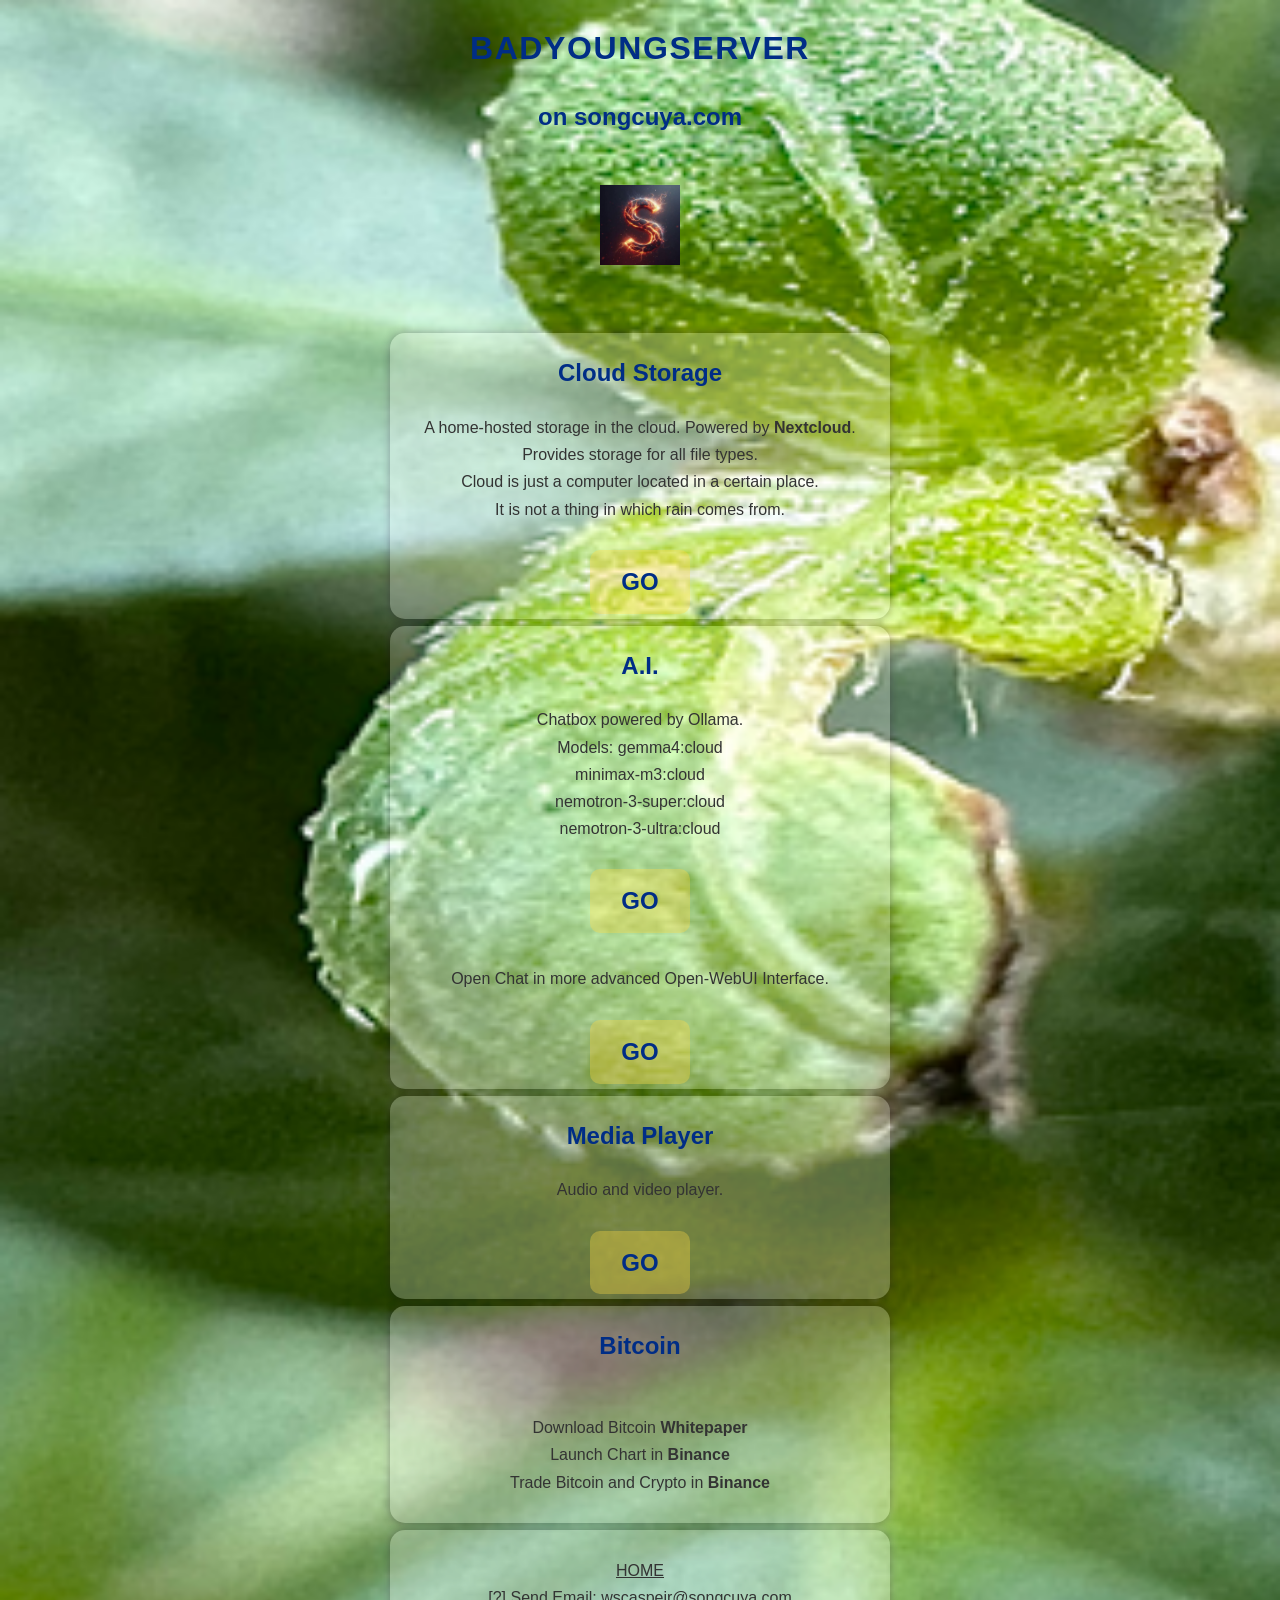
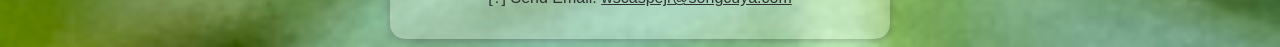
==== index.html @ 361ee6a1 "Initial commit" ====
<!DOCTYPE html>
<html>
	<head>
		<meta charset="UTF-8">
		<meta name="viewport" content="width=device-width, initial-scale=1.0">
		<meta name="description" content="Songcuya online. " >
		<meta name="keywords" content="songcuya, online, nextcloud, cloud drive, audio video player, artificial intelligence, AI, bitcoin, Currency Converter">
		<meta name="robots" content="index, follow, reverse-follow-links">
		<link rel="stylesheet" type="text/css" href="./styles.css">
		<link rel="apple-touch-icon" sizes="180x180" href="./favicon/apple-touch-icon.png">
		<link rel="icon" type="image/png" sizes="32x32" href="./favicon/favicon-32x32.png">
		<link rel="icon" type="image/png" sizes="16x16" href="./favicon/favicon-16x16.png">
		<link rel="manifest" href="./favicon/site.webmanifest">
		<title>Songcuya Online</title>
    <meta property="og:title" content="Songcuya Online">
    <meta property="og:description" content="Discover what's inside. Nextcloud, AI chat links. Bitcoin. Currency Converter.">
    <meta property="og:image" content="https://songcuya.com/favicon/android-chrome-192x192.png">
    <meta property="og:url" content="https://songcuya.com">
    <meta property="og:type" content="website">
    <meta name="twitter:card" content="summary_large_image">
    <meta name="twitter:title" content="Songcuya Online">
    <meta name="twitter:description" content="Discover what's inside. Nextcloud, AI chat links. Bitcoin. Currency Converter.">
    <meta name="twitter:image" content="https://songcuya.online/favicon/android-chrome-192x192.png">
	</head>
	<body>
		<h1>BADYOUNGSERVER</h1>
		<h2>on songcuya.com</h2>
		<br>
		<div class="no-bgnd">
			<a href="https://songcuya.com"><img src="./favicon/android-chrome-192x192.png" alt="Favicon Icon" width="80" height="80"></img></a>
			<iframe src="https://free.timeanddate.com/clock/ia1pmn0o/n145/fn13/fs20/fc002d86/tct/pct/pd2/tt1/tw1/tm1" frameborder="0" width="230" height="60" allowtransparency="false"></iframe>
		</div>
		<div class = "box">
			<h2>Cloud Storage</h2>
			<p>A home-hosted storage in the cloud. Powered by <a href="https://nextcloud.com" target="_blank"><b>Nextcloud</b>.</a></p>
			<p>Provides storage for all file types.</p>
			<p>Cloud is just a computer located in a certain place.</p>
			<p>It is not a thing in which rain comes from.</p>
			<br>
			<div class = "box-go">
				<a href="./nextcloud/index.php">
					<h2>GO</h2>
				</a>
			</div>
		</div>
		<div class="box">
			<h2>A.I.</h2>
			<p>Chatbox powered by Ollama. 
			<p>Models: 	gemma4:cloud<br>
						minimax-m3:cloud<br>
				       	nemotron-3-super:cloud<br>
					    nemotron-3-ultra:cloud</p>
			<br>
			<div class = "box-go">
				<a href="./askbadai.html">
					<h2>GO</h2>
				</a>
			</div>
			<br>
			<p>Open Chat in more advanced Open-WebUI Interface.</p>
			<br>
			<div class = "box-go">
				<a href="https://chat.songcuya.com" target="_blank">
					<h2>GO</h2>
				</a>
			</div>
		</div>
		<div class = "box">
			<h2>Media Player</h2>
			<p>Audio and video player.</p>
			<br>
			<div class = "box-go">
				<a href="./fxdplayer.html">
					<h2>GO</h2>
				</a>
			</div>
		</div>
		<div class = "box">
			<h2>Bitcoin</h2>
			<script src="https://widgets.coingecko.com/gecko-coin-ticker-widget.js"></script>
			<gecko-coin-ticker-widget locale="en" transparent-background="true" initial-currency="usd" outlined="false"></gecko-coin-ticker-widget>
			<br>
			<p><a href="./bitcoin.pdf" target="_blank">Download Bitcoin <b>Whitepaper</b></a></p>
			<p><a href="https://www.binance.com/en-PH/trade/BTC_USDT?type=spot" target="_blank" >Launch Chart in <b>Binance</b></a></p>
			<p><a href="https://www.binance.com/register?ref=11278370" target="_blank">Trade Bitcoin and Crypto in <b>Binance</b></a></p>
			<br>
		</div>		
		<div class="box">
			<br>
			<a href="https://songcuya.com" style="text-decoration: underline;"><p>HOME</p></a>
			<p>[?] Send Email: <a href="mailto:wscaspejr@songcuya.com" style="text-decoration: underline;">wscaspejr@songcuya.com</a></p>
			<br>
		</div>

	</body>
</html>
---- styles.css ----
body{
	/*height: 100vh;*/
	font-family: 'Inter', sans-serif;
	line-height: 1.7;
    color: #333333;
	background-color: rgba(230, 220, 240, 0.4);
	background-image: url('./backgroundImage.png');
	background-size: cover;
	background-position: center;
	}
h1	{
	text-transform: uppercase;
    letter-spacing: 0.05em;
	text-align: center;
	color: #002D86;
	}
h2	{
	text-align: center;
	color: #002D86;
	}
a	{
	text-decoration: none;
	color: #333333;
	}
	a:hover {
		color: #ff0000;
		text-decoration: underline;
	}
p	{
	text-align: center;
	margin-top: 0px;
	margin-bottom: 0px;
}
div {
	margin-left:auto;
	margin-right:auto;
	display: flex;
	flex-direction: column;
	align-items: center;
	}
	.no-bgnd {
		width: 100%;
		max-width: 500px;
		min-width: 305px;

	}
	.box {
		width: 100%;
		max-width: 500px;
		min-width: 305px;
		background-color: rgba(255, 255, 255, 0.25);
		border: none;
		box-shadow: 0px 0px 10px rgba(30, 0, 50, 0.3);
		box-sizing: border-box;
		border-radius: 15px;
		margin-bottom: 7px;
	}
	.box-go	{
		width: 100%;
		max-width: 100px;
		min-width: 75px;
		background-color: rgba(255, 217, 66, 0.35);
		border: none;
		border-radius: 10px;
		margin-bottom: 5px;
		line-height: 1.0;
	}
	.box-button	{
		width: 100%;
		max-width: fit-content;
		background-color: rgba(255, 217, 66, 0.5);
		border: none;
		border-radius: 10px;
		margin-bottom: 5px;
	}
	.box-button:hover{
		text-decoration-color: rgb(150, 150, 150);
		background-color: #ff0000;
	}
	.box-list {
		width: 98%;
		max-width: 500px;
		min-width: 305px;
		border: none;
		border-radius: 10px;
		margin-bottom: 5px;
	}

#playlist {
list-style-type: decimal-leading-zero;  
}
#playlist li {
	text-align: left;
	padding-bottom: 5px;
}
#playlist li:hover{
	text-decoration: underline;
	text-decoration-color: rgb(150, 150, 150);
	color: #ff0000;
} 
#playlist li.highlight {
	font-weight: bold;
} 

#chat-container {
    width: 100%;
    max-width: 600px;
    background: white;
    border-radius: 12px;
    box-shadow: 0 10px 25px rgba(0, 0, 0, 0.1);
    display: flex;
    flex-direction: column;
    height: 80vh;
    overflow: hidden;
    transition: max-width 0.3s ease, height 0.3s ease;
}

/* Image mode: wider and taller container */
#chat-container.image-mode {
    max-width: 900px;
    height: 180vh;
}

#messages {
    flex: 1;
    overflow-y: auto;
    padding: 20px;
    display: flex;
    flex-direction: column;
    gap: 10px;
	scroll-behavior: smooth;
}

.message {
    padding: 10px 15px;
    border-radius: 15px;
    max-width: 80%;
    line-height: 1.5;
}

.user {
    align-self: flex-end;
    background: #007bff;
    color: white;
    border-bottom-right-radius: 2px;
}

.bot {
    align-self: flex-start;
    background: #e9e9eb;
    color: #333;
    border-bottom-left-radius: 2px;
    white-space: pre-wrap;
}

#input-area {
    display: flex;
    flex-direction: column;
    padding: 20px;
    border-top: 1px solid #ddd;
    gap: 10px;
}

#mode-selector {
    display: flex;
    flex-direction: row;
    gap: 16px;
    margin-bottom: 8px;
    padding: 6px 10px;
    background: #f0f0f0;
    border-radius: 6px;
    justify-content: center;
    flex-wrap: wrap;
}

#mode-selector label {
    display: inline-flex;
    align-items: center;
    gap: 5px;
    cursor: pointer;
    font-weight: 500;
    color: #333;
    font-size: 0.9em;
    padding: 2px 4px;
    border-radius: 4px;
    transition: background 0.2s;
}

#mode-selector label:hover {
    background: #e0e0e0;
}

#mode-selector input[type="radio"] {
    accent-color: #007bff;
    width: 14px;
    height: 14px;
}

input {
    flex: 1;
    padding: 12px;
    border: 1px solid #ddd;
    border-radius: 8px;
    outline: none;
}

button {
    padding: 10px 20px;
    background: #007bff;
    color: white;
    border: none;
    border-radius: 8px;
    cursor: pointer;
    font-weight: bold;
}

button:disabled {
    background: #ccc;
}

/* Model select */
#model-select {
    padding: 10px 12px;
    border: 1px solid #ddd;
    border-radius: 8px;
    background: white;
    font-size: 14px;
    min-width: 200px;
    margin-bottom: 10px;
}

/* Image result area */
#image-result {
    padding: 20px;
    background: #fafafa;
    border-radius: 8px;
    border: 1px solid #eee;
    flex: 1;
    display: flex;
    flex-direction: column;
    align-items: center;
    justify-content: center;
    min-height: 400px;
    overflow: auto;
}

#image-result img {
    max-width: 100%;
    max-height: 70vh;
    width: auto;
    height: auto;
    border-radius: 12px;
    box-shadow: 0 8px 30px rgba(0, 0, 0, 0.2);
    transition: transform 0.2s ease;
}

#image-result img:hover {
    transform: scale(1.02);
}

#image-result .image-actions {
    display: flex;
    gap: 12px;
    justify-content: center;
    flex-wrap: wrap;
    margin-top: 16px;
    padding-top: 16px;
    border-top: 1px solid #eee;
    width: 100%;
}

#image-result .image-actions a,
#image-result .image-actions button {
    padding: 12px 24px;
    border-radius: 8px;
    font-weight: 600;
    font-size: 14px;
    cursor: pointer;
    transition: all 0.2s ease;
    text-decoration: none;
}

#image-result .image-actions a {
    background: #4CAF50;
    color: white;
}

#image-result .image-actions a:hover {
    background: #43A047;
    transform: translateY(-2px);
}

#image-result .image-actions button {
    background: #2196F3;
    color: white;
    border: none;
}

#image-result .image-actions button:hover {
    background: #1976D2;
    transform: translateY(-2px);
}

#image-result .image-prompt {
    margin-top: 12px;
    color: #666;
    font-size: 0.9em;
    text-align: center;
    max-width: 600px;
    word-break: break-word;
}

#image-result .image-error {
    color: #f44336;
    text-align: center;
    padding: 20px;
}

/* In image mode, reduce messages area */
#chat-container.image-mode #messages {
    max-height: 200px;
}
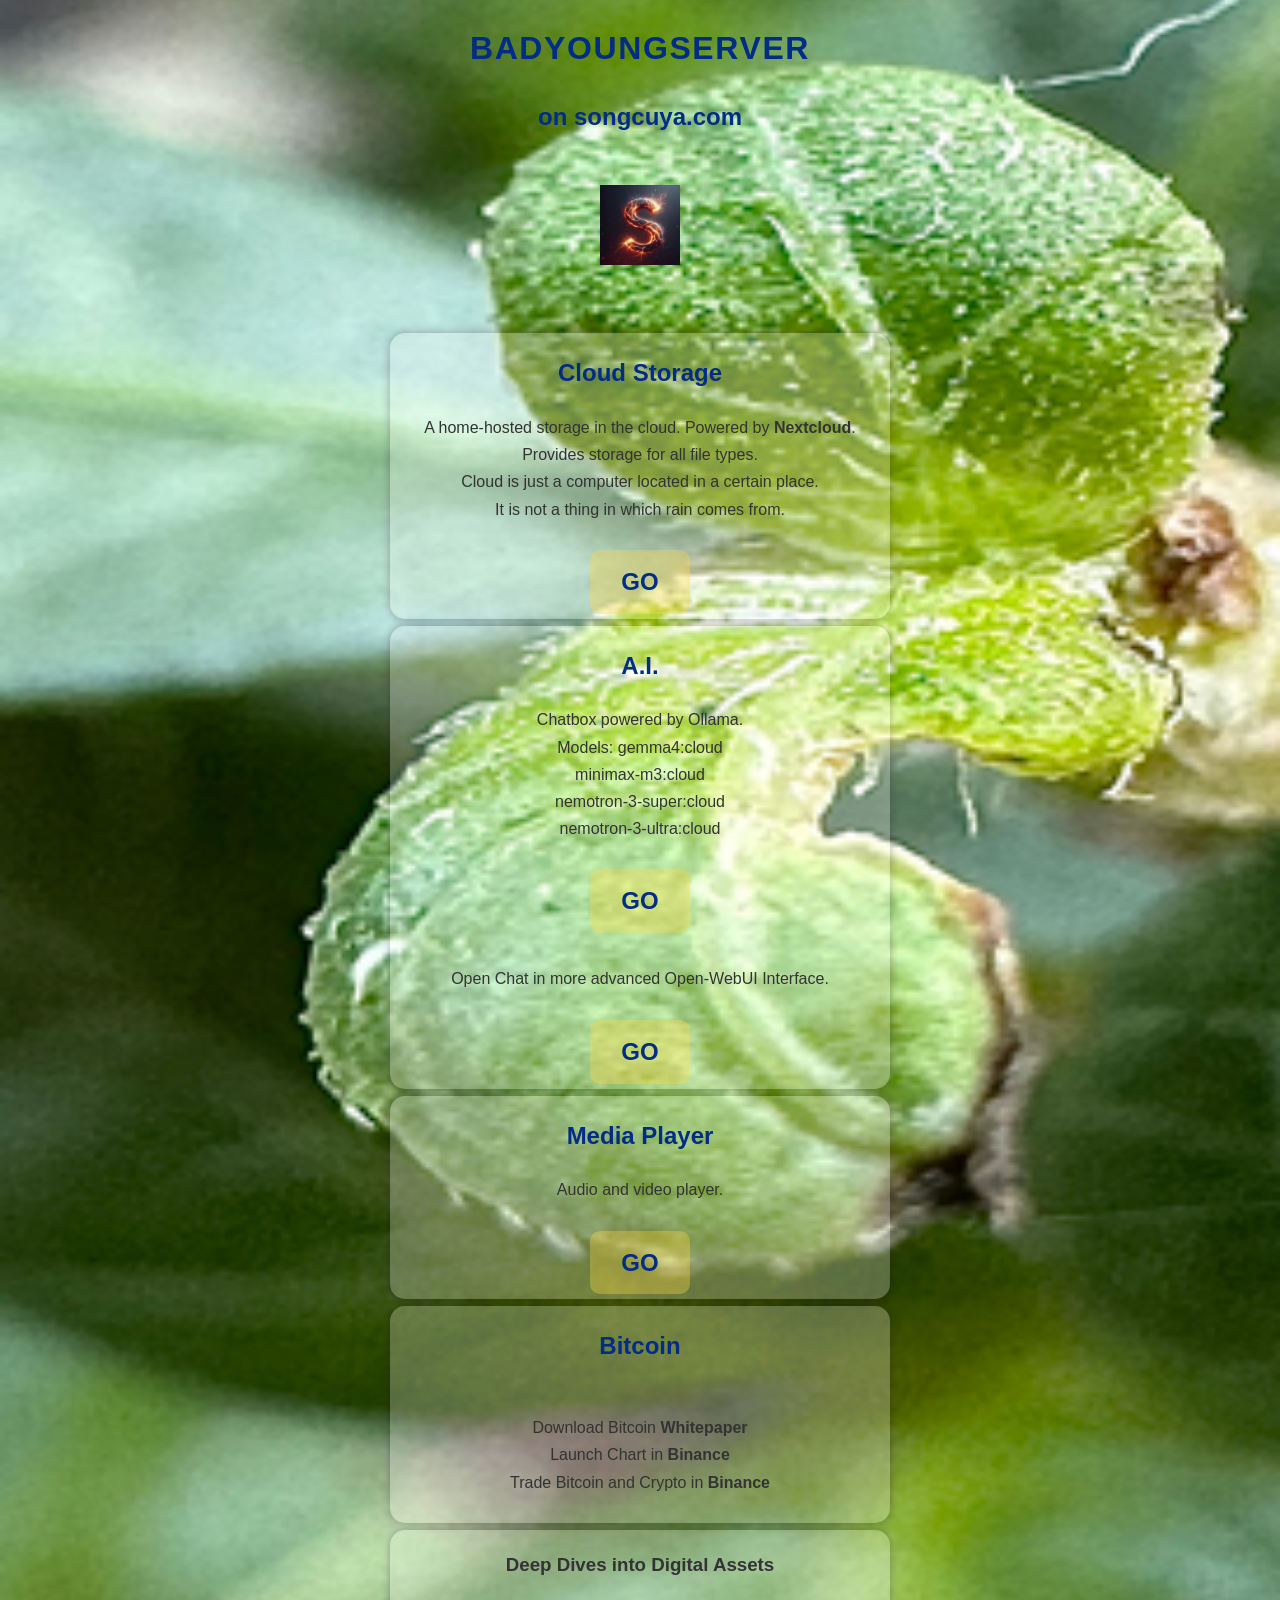
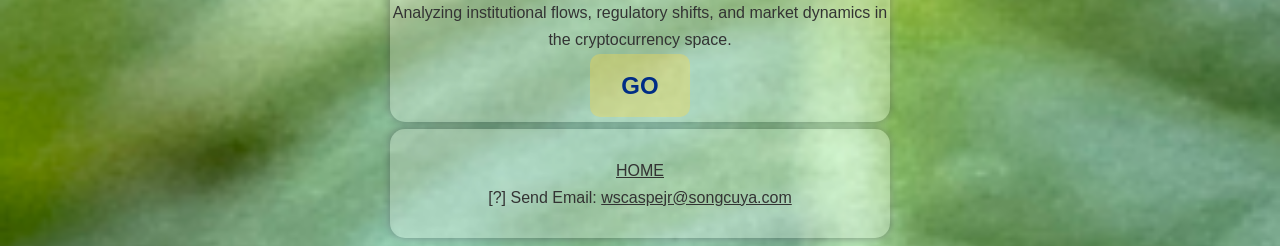
==== commit 4d014b20: "Add Bitcoin and Crypto Insights section and update gitignore to exclude fitech folder" ====
--- a/index.html
+++ b/index.html
@@ -85,6 +85,15 @@
 			<p><a href="https://www.binance.com/register?ref=11278370" target="_blank">Trade Bitcoin and Crypto in <b>Binance</b></a></p>
 			<br>
 		</div>		
+		<div class = "box">
+			<h3>Deep Dives into Digital Assets</h3>
+			<p>Analyzing institutional flows, regulatory shifts, and market dynamics in the cryptocurrency space.</p>
+			<div class = "box-go">
+				<a href="https://fitech.songcuya.com" target="blank">
+					<h2>GO</h2>
+				</a>
+			</div>
+		</div>	
 		<div class="box">
 			<br>
 			<a href="https://songcuya.com" style="text-decoration: underline;"><p>HOME</p></a>
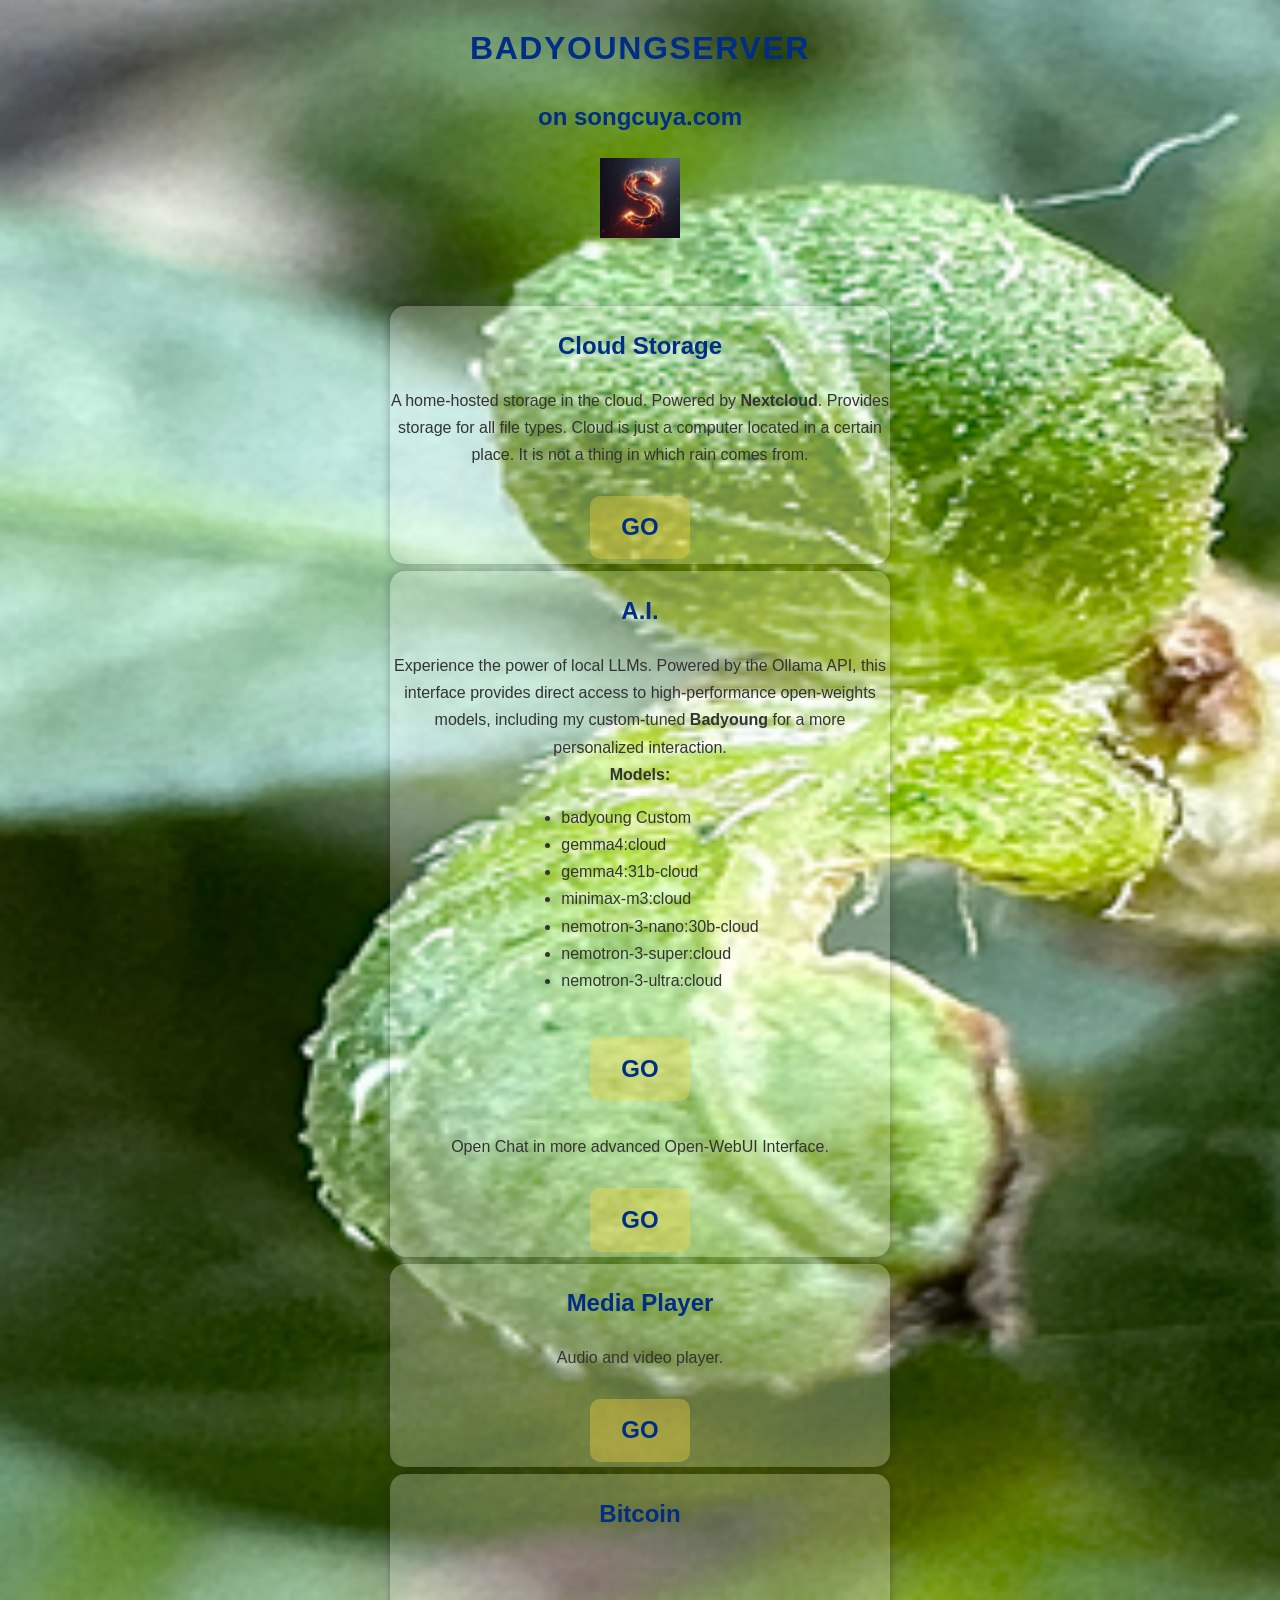
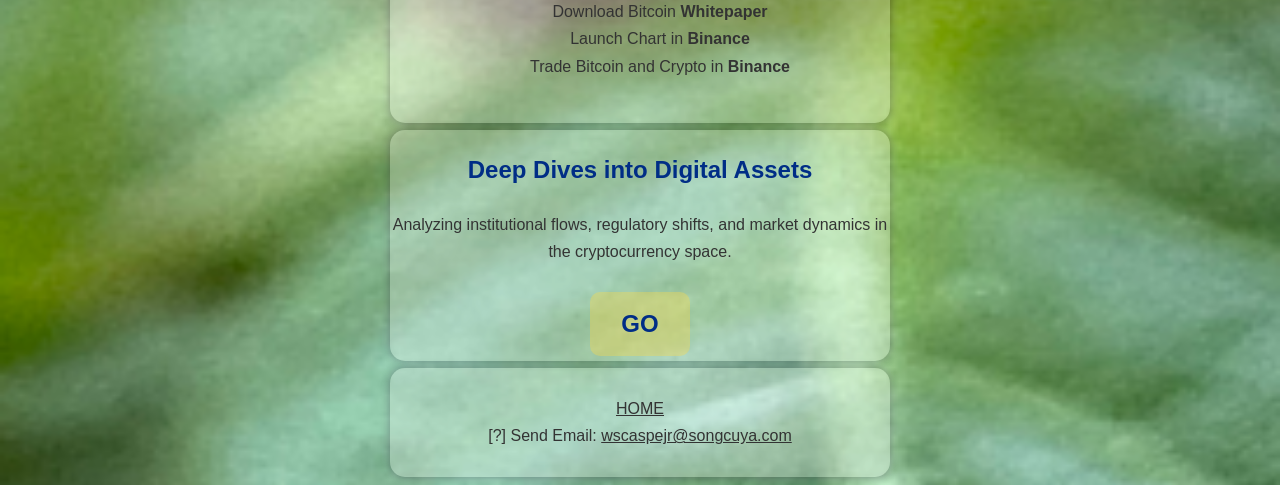
==== commit 344c73be: "Improve models.json and index.html" ====
--- a/index.html
+++ b/index.html
@@ -6,37 +6,37 @@
 		<meta name="description" content="Songcuya online. " >
 		<meta name="keywords" content="songcuya, online, nextcloud, cloud drive, audio video player, artificial intelligence, AI, bitcoin, Currency Converter">
 		<meta name="robots" content="index, follow, reverse-follow-links">
+		<meta property="og:title" 		content="Songcuya Online">
+		<meta property="og:description" content="Discover what's inside. Nextcloud, AI Chat, Bitcoin and Crypto Reports.">
+		<meta property="og:url" 		content="https://songcuya.com">
+		<meta property="og:type" 		content="website">
+		<meta property="og:image" 		content="https://songcuya.com/favicon/android-chrome-512x512.png">
+		<meta name="twitter:card" 		content="summary_large_image">
+		<meta name="twitter:title" 		content="Songcuya Online">
+		<meta name="twitter:description" content="Discover what's inside. Nextcloud, AI Chat, Bitcoin and Crypto Reports.">
+		<meta name="twitter:image" 		content="https://songcuya.online/favicon/android-chrome-512x512.png">
+		<title>Songcuya Online</title>
 		<link rel="stylesheet" type="text/css" href="./styles.css">
 		<link rel="apple-touch-icon" sizes="180x180" href="./favicon/apple-touch-icon.png">
 		<link rel="icon" type="image/png" sizes="32x32" href="./favicon/favicon-32x32.png">
 		<link rel="icon" type="image/png" sizes="16x16" href="./favicon/favicon-16x16.png">
 		<link rel="manifest" href="./favicon/site.webmanifest">
-		<title>Songcuya Online</title>
-    <meta property="og:title" content="Songcuya Online">
-    <meta property="og:description" content="Discover what's inside. Nextcloud, AI chat links. Bitcoin. Currency Converter.">
-    <meta property="og:image" content="https://songcuya.com/favicon/android-chrome-192x192.png">
-    <meta property="og:url" content="https://songcuya.com">
-    <meta property="og:type" content="website">
-    <meta name="twitter:card" content="summary_large_image">
-    <meta name="twitter:title" content="Songcuya Online">
-    <meta name="twitter:description" content="Discover what's inside. Nextcloud, AI chat links. Bitcoin. Currency Converter.">
-    <meta name="twitter:image" content="https://songcuya.online/favicon/android-chrome-192x192.png">
 	</head>
 	<body>
 		<h1>BADYOUNGSERVER</h1>
 		<h2>on songcuya.com</h2>
-		<br>
 		<div class="no-bgnd">
 			<a href="https://songcuya.com"><img src="./favicon/android-chrome-192x192.png" alt="Favicon Icon" width="80" height="80"></img></a>
 			<iframe src="https://free.timeanddate.com/clock/ia1pmn0o/n145/fn13/fs20/fc002d86/tct/pct/pd2/tt1/tw1/tm1" frameborder="0" width="230" height="60" allowtransparency="false"></iframe>
 		</div>
 		<div class = "box">
 			<h2>Cloud Storage</h2>
-			<p>A home-hosted storage in the cloud. Powered by <a href="https://nextcloud.com" target="_blank"><b>Nextcloud</b>.</a></p>
-			<p>Provides storage for all file types.</p>
-			<p>Cloud is just a computer located in a certain place.</p>
-			<p>It is not a thing in which rain comes from.</p>
-			<br>
+			<div class = "text">
+				<p>A home-hosted storage in the cloud. Powered by <a href="https://nextcloud.com" target="_blank"><b>Nextcloud</b>.</a>
+				Provides storage for all file types. Cloud is just a computer located in a certain place.
+				It is not a thing in which rain comes from.</p>
+				<br>
+			</div>
 			<div class = "box-go">
 				<a href="./nextcloud/index.php">
 					<h2>GO</h2>
@@ -45,19 +45,23 @@
 		</div>
 		<div class="box">
 			<h2>A.I.</h2>
-			<p>Chatbox powered by Ollama. 
-			<p>Models: 	gemma4:cloud<br>
-						minimax-m3:cloud<br>
-				       	nemotron-3-super:cloud<br>
-					    nemotron-3-ultra:cloud</p>
-			<br>
+			<div class = "text">
+        		<p>Experience the power of local LLMs. 
+					Powered by the Ollama API, this interface provides direct access to high-performance open-weights models,
+  					including my custom-tuned <b>Badyoung</b> for a more personalized interaction.<br>
+				<b>Models:</b></p>
+				<ul id="model-list"></ul>
+        		<br>
+			</div>
 			<div class = "box-go">
 				<a href="./askbadai.html">
 					<h2>GO</h2>
 				</a>
 			</div>
 			<br>
-			<p>Open Chat in more advanced Open-WebUI Interface.</p>
+			<div class = "text">
+				<p>Open Chat in more advanced Open-WebUI Interface.</p>
+			</div>
 			<br>
 			<div class = "box-go">
 				<a href="https://chat.songcuya.com" target="_blank">
@@ -80,14 +84,21 @@
 			<script src="https://widgets.coingecko.com/gecko-coin-ticker-widget.js"></script>
 			<gecko-coin-ticker-widget locale="en" transparent-background="true" initial-currency="usd" outlined="false"></gecko-coin-ticker-widget>
 			<br>
-			<p><a href="./bitcoin.pdf" target="_blank">Download Bitcoin <b>Whitepaper</b></a></p>
-			<p><a href="https://www.binance.com/en-PH/trade/BTC_USDT?type=spot" target="_blank" >Launch Chart in <b>Binance</b></a></p>
-			<p><a href="https://www.binance.com/register?ref=11278370" target="_blank">Trade Bitcoin and Crypto in <b>Binance</b></a></p>
+			<div class = "text">
+				<ul>
+				<p><a href="./bitcoin.pdf" target="_blank">Download Bitcoin <b>Whitepaper</b></a></p>
+				<p><a href="https://www.binance.com/en-PH/trade/BTC_USDT?type=spot" target="_blank" >Launch Chart in <b>Binance</b></a></p>
+				<p><a href="https://www.binance.com/register?ref=11278370" target="_blank">Trade Bitcoin and Crypto in <b>Binance</b></a></p>
+				</ul>
+			</div>
 			<br>
 		</div>		
 		<div class = "box">
-			<h3>Deep Dives into Digital Assets</h3>
-			<p>Analyzing institutional flows, regulatory shifts, and market dynamics in the cryptocurrency space.</p>
+			<h2>Deep Dives into Digital Assets</h2>
+			<div class = "text">
+				<p>Analyzing institutional flows, regulatory shifts, and market dynamics in the cryptocurrency space.</p>
+				<br>
+			</div>
 			<div class = "box-go">
 				<a href="https://fitech.songcuya.com" target="blank">
 					<h2>GO</h2>
@@ -101,5 +112,27 @@
 			<br>
 		</div>
 
+	<script>
+		fetch("./models.json")
+			.then(response => response.json())
+			.then(data => {
+				const list = document.getElementById('model-list');
+				if (list) {
+					list.innerHTML = '';
+										data.chatModels.forEach(model => {
+						const li = document.createElement('li');
+						if (model.value === 'badyoung') {
+							li.classList.add('special-model');
+							li.innerHTML = `${model.label} <span class="badge">Custom</span>`;
+						} else {
+							li.textContent = model.label;
+						}
+						list.appendChild(li);
+					});
+				}
+			})
+			.catch(error => console.error('Error loading models:', error));
+	</script>
+
 	</body>
-</html>	
+</html>	
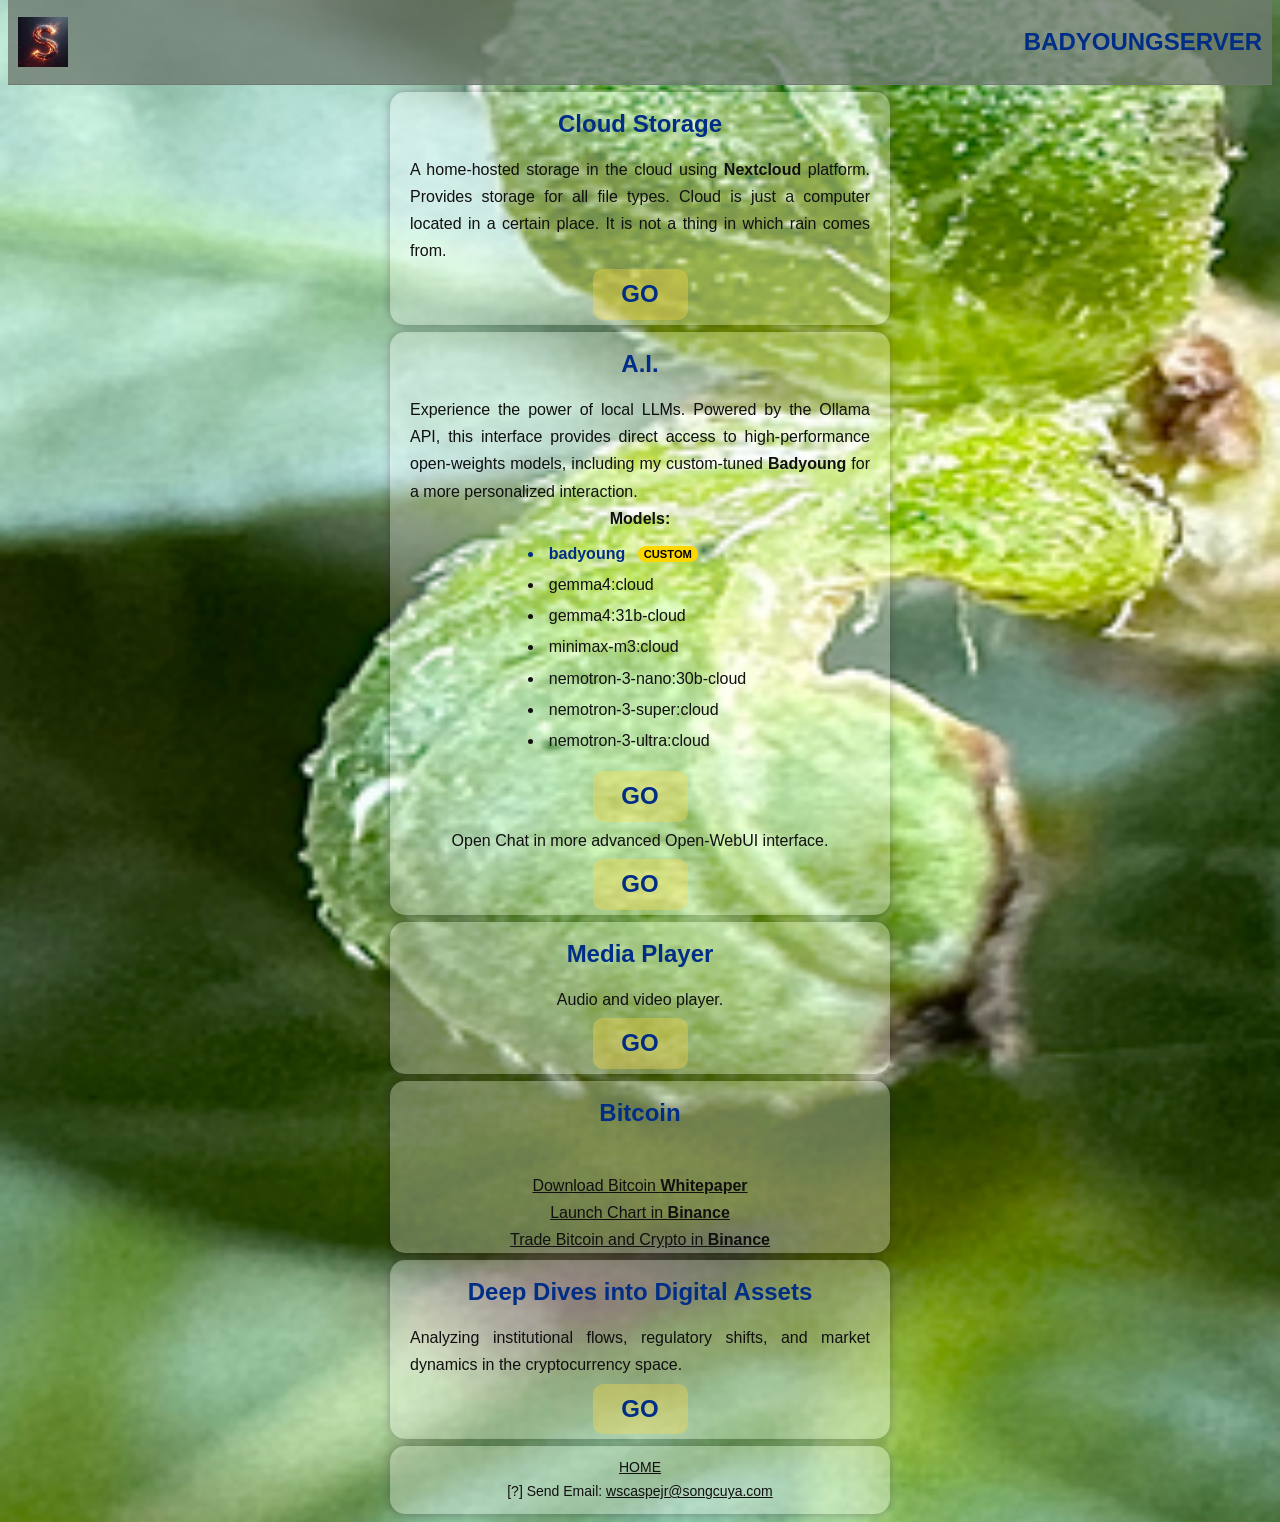
==== commit b36f6d93: "yes" ====
--- a/index.html
+++ b/index.html
@@ -14,7 +14,7 @@
 		<meta name="twitter:card" 		content="summary_large_image">
 		<meta name="twitter:title" 		content="Songcuya Online">
 		<meta name="twitter:description" content="Discover what's inside. Nextcloud, AI Chat, Bitcoin and Crypto Reports.">
-		<meta name="twitter:image" 		content="https://songcuya.online/favicon/android-chrome-512x512.png">
+		<meta name="twitter:image" 		content="https://songcuya.com/favicon/android-chrome-512x512.png">
 		<title>Songcuya Online</title>
 		<link rel="stylesheet" type="text/css" href="./styles.css">
 		<link rel="apple-touch-icon" sizes="180x180" href="./favicon/apple-touch-icon.png">
@@ -23,116 +23,57 @@
 		<link rel="manifest" href="./favicon/site.webmanifest">
 	</head>
 	<body>
-		<h1>BADYOUNGSERVER</h1>
-		<h2>on songcuya.com</h2>
-		<div class="no-bgnd">
-			<a href="https://songcuya.com"><img src="./favicon/android-chrome-192x192.png" alt="Favicon Icon" width="80" height="80"></img></a>
-			<iframe src="https://free.timeanddate.com/clock/ia1pmn0o/n145/fn13/fs20/fc002d86/tct/pct/pd2/tt1/tw1/tm1" frameborder="0" width="230" height="60" allowtransparency="false"></iframe>
-		</div>
+		<nav>
+			<a href="https://songcuya.com"><img src="./favicon/android-chrome-192x192.png" alt="Favicon Icon" width="50" height="50"></img></a>
+			<span><h2>BADYOUNGSERVER</h2></span>
+		</nav>
 		<div class = "box">
 			<h2>Cloud Storage</h2>
-			<div class = "text">
-				<p>A home-hosted storage in the cloud. Powered by <a href="https://nextcloud.com" target="_blank"><b>Nextcloud</b>.</a>
+			<p>
+				A home-hosted storage in the cloud using <a href="https://nextcloud.com" target="_blank"><b>Nextcloud</b></a> platform.
 				Provides storage for all file types. Cloud is just a computer located in a certain place.
-				It is not a thing in which rain comes from.</p>
-				<br>
-			</div>
-			<div class = "box-go">
-				<a href="./nextcloud/index.php">
-					<h2>GO</h2>
-				</a>
-			</div>
+				It is not a thing in which rain comes from.
+			</p>
+			<a href="./nextcloud/index.php" class = "box-go">GO</a>
 		</div>
 		<div class="box">
-			<h2>A.I.</h2>
-			<div class = "text">
-        		<p>Experience the power of local LLMs. 
-					Powered by the Ollama API, this interface provides direct access to high-performance open-weights models,
-  					including my custom-tuned <b>Badyoung</b> for a more personalized interaction.<br>
-				<b>Models:</b></p>
+			<h2>A.I.</h2>			
+        	<p>
+				Experience the power of local LLMs. 
+				Powered by the Ollama API, this interface provides direct access to high-performance open-weights models,
+  				including my custom-tuned <b>Badyoung</b> for a more personalized interaction.
+			</p>
+			<p><b>Models:</b></p>
 				<ul id="model-list"></ul>
-        		<br>
-			</div>
-			<div class = "box-go">
-				<a href="./askbadai.html">
-					<h2>GO</h2>
-				</a>
-			</div>
-			<br>
-			<div class = "text">
-				<p>Open Chat in more advanced Open-WebUI Interface.</p>
-			</div>
-			<br>
-			<div class = "box-go">
-				<a href="https://chat.songcuya.com" target="_blank">
-					<h2>GO</h2>
-				</a>
-			</div>
+			<a class = "box-go" href="./askbadai.html">GO</a>
+			<p>Open Chat in more advanced Open-WebUI interface.</p>
+			<a class = "box-go" href="https://chat.songcuya.com" target="_blank">GO</a>
 		</div>
 		<div class = "box">
 			<h2>Media Player</h2>
 			<p>Audio and video player.</p>
-			<br>
-			<div class = "box-go">
-				<a href="./fxdplayer.html">
-					<h2>GO</h2>
-				</a>
-			</div>
+			<a class = "box-go" href="./fxdplayer.html">GO</a>
 		</div>
 		<div class = "box">
 			<h2>Bitcoin</h2>
 			<script src="https://widgets.coingecko.com/gecko-coin-ticker-widget.js"></script>
 			<gecko-coin-ticker-widget locale="en" transparent-background="true" initial-currency="usd" outlined="false"></gecko-coin-ticker-widget>
 			<br>
-			<div class = "text">
-				<ul>
-				<p><a href="./bitcoin.pdf" target="_blank">Download Bitcoin <b>Whitepaper</b></a></p>
-				<p><a href="https://www.binance.com/en-PH/trade/BTC_USDT?type=spot" target="_blank" >Launch Chart in <b>Binance</b></a></p>
-				<p><a href="https://www.binance.com/register?ref=11278370" target="_blank">Trade Bitcoin and Crypto in <b>Binance</b></a></p>
-				</ul>
-			</div>
-			<br>
+			<a class="links" href="./bitcoin.pdf" target="_blank">Download Bitcoin <b>Whitepaper</b></a>
+			<a class="links" href="https://www.binance.com/en-PH/trade/BTC_USDT?type=spot" target="_blank" >Launch Chart in <b>Binance</b></a>
+			<a class="links" href="https://www.binance.com/register?ref=11278370" target="_blank">Trade Bitcoin and Crypto in <b>Binance</b></a>
 		</div>		
 		<div class = "box">
 			<h2>Deep Dives into Digital Assets</h2>
-			<div class = "text">
+			<div>
 				<p>Analyzing institutional flows, regulatory shifts, and market dynamics in the cryptocurrency space.</p>
-				<br>
 			</div>
-			<div class = "box-go">
-				<a href="https://fitech.songcuya.com" target="blank">
-					<h2>GO</h2>
-				</a>
-			</div>
+			<a class = "box-go" href="https://fitech.songcuya.com" target="blank">GO</a>
 		</div>	
-		<div class="box">
-			<br>
-			<a href="https://songcuya.com" style="text-decoration: underline;"><p>HOME</p></a>
+		<footer>
+			<a href="https://songcuya.com" style="text-decoration: underline;">HOME</a>
 			<p>[?] Send Email: <a href="mailto:wscaspejr@songcuya.com" style="text-decoration: underline;">wscaspejr@songcuya.com</a></p>
-			<br>
-		</div>
-
-	<script>
-		fetch("./models.json")
-			.then(response => response.json())
-			.then(data => {
-				const list = document.getElementById('model-list');
-				if (list) {
-					list.innerHTML = '';
-										data.chatModels.forEach(model => {
-						const li = document.createElement('li');
-						if (model.value === 'badyoung') {
-							li.classList.add('special-model');
-							li.innerHTML = `${model.label} <span class="badge">Custom</span>`;
-						} else {
-							li.textContent = model.label;
-						}
-						list.appendChild(li);
-					});
-				}
-			})
-			.catch(error => console.error('Error loading models:', error));
-	</script>
-
+		</footer>
+	<script src="./script.js"></script>
 	</body>
 </html>	
--- a/styles.css
+++ b/styles.css
@@ -1,70 +1,122 @@
+:root {
+    --glass-bg-a: rgba(255, 255, 255, 0.0);
+    --glass-bg-b: rgba(255, 255, 255, 0.3);
+    --glass-bg-c: rgba(255, 255, 255, 0.6);
+    --shadow-bg:  0px 0px 10px rgba(30, 0, 50, 0.3);
+    --primary-blue: #002D86;
+    --accent-yellow: rgba(255, 217, 66, 0.35);
+    --border-color: rgb(111, 123, 112);
+    --bot-bubble-color: rgba(255, 255, 255, 0.6);
+    --user-bubble-color: rgba(12, 183, 75, 0.8);
+}
 body{
-	/*height: 100vh;*/
+    margin-top: 0;
 	font-family: 'Inter', sans-serif;
 	line-height: 1.7;
-    color: #333333;
-	background-color: rgba(230, 220, 240, 0.4);
+    color: #101010;
+	background-color: rgba(22, 8, 36, 0.6);
 	background-image: url('./backgroundImage.png');
 	background-size: cover;
 	background-position: center;
 	}
+nav {
+    display: flex;
+    justify-content: space-between;
+    align-items: center;
+    padding: 10px 10px;
+    background-color: rgb(111, 123, 112, 0.8);
+    border-bottom: 1px solid var(--border-color); 
+    position: sticky;
+    top: 0;
+    z-index: 100;
+	margin-bottom: 7px;
+}
 h1	{
 	text-transform: uppercase;
-    letter-spacing: 0.05em;
+    letter-spacing: 0.0em;
 	text-align: center;
-	color: #002D86;
+	color: var(--primary-blue);
+    line-height: 0.5;
 	}
 h2	{
 	text-align: center;
-	color: #002D86;
+	color: var(--primary-blue);
+    line-height: 1;
 	}
 a	{
 	text-decoration: none;
-	color: #333333;
+	color: #101010;
 	}
 	a:hover {
 		color: #ff0000;
 		text-decoration: underline;
-	}
+        letter-spacing: 0.05em;
+    }
+    .box-go	{
+            display: flex;
+            flex-direction: column;
+            align-items: center;
+            max-width: 100px;
+            min-width: 75px;
+            background-color: var(--accent-yellow);
+            border: none;
+            border-radius: 10px;
+            color: #002D86;
+            font-size: 24px;
+            text-align: center;
+            font-weight: bold;
+            padding: 5px 10px;
+            margin-bottom: 5px;
+            margin-top: 5px;
+        }
+    .links {
+        text-decoration: underline;
+        color: #101010;
+    }
 p	{
-	text-align: center;
 	margin-top: 0px;
 	margin-bottom: 0px;
+    display: block;
+    text-align: left;
+    padding-left: 20px;
+    padding-right: 20px;
+    text-align: justify;
+}
+img {
+    vertical-align: middle;
 }
 div {
 	margin-left:auto;
 	margin-right:auto;
-	display: flex;
-	flex-direction: column;
-	align-items: center;
 	}
-	.no-bgnd {
+	.box {
+        display: flex;
+	    flex-direction: column;
+	    align-items: center;
 		width: 100%;
 		max-width: 500px;
 		min-width: 305px;
-
-	}
-	.box {
-		width: 100%;
-		max-width: 500px;
-		min-width: 305px;
-		background-color: rgba(255, 255, 255, 0.25);
+		background-color: var(--glass-bg-b);
 		border: none;
-		box-shadow: 0px 0px 10px rgba(30, 0, 50, 0.3);
+		box-shadow: var(--shadow-bg);
 		box-sizing: border-box;
 		border-radius: 15px;
 		margin-bottom: 7px;
 	}
-	.box-go	{
+	.no-bgnd {
 		width: 100%;
-		max-width: 100px;
-		min-width: 75px;
-		background-color: rgba(255, 217, 66, 0.35);
-		border: none;
-		border-radius: 10px;
-		margin-bottom: 5px;
-		line-height: 1.0;
+        margin-top: 0px;
+	    margin-bottom: 0px;
 	}
+button {
+    padding: 10px 15px;
+    color: #333;
+    border: none;
+    border-radius: 6px;
+    cursor: pointer;
+    font-weight: bold;
+    background: var(--glass-bg-a);
+}
 	.box-button	{
 		width: 100%;
 		max-width: fit-content;
@@ -84,240 +136,55 @@
 		border: none;
 		border-radius: 10px;
 		margin-bottom: 5px;
+        min-height: 40vh;
 	}
-
-#playlist {
-list-style-type: decimal-leading-zero;  
-}
-#playlist li {
-	text-align: left;
-	padding-bottom: 5px;
-}
-#playlist li:hover{
-	text-decoration: underline;
-	text-decoration-color: rgb(150, 150, 150);
-	color: #ff0000;
-} 
-#playlist li.highlight {
-	font-weight: bold;
-} 
-
-#chat-container {
-    width: 100%;
-    max-width: 600px;
-    background: white;
-    border-radius: 12px;
-    box-shadow: 0 10px 25px rgba(0, 0, 0, 0.1);
-    display: flex;
-    flex-direction: column;
-    height: 80vh;
-    overflow: hidden;
-    transition: max-width 0.3s ease, height 0.3s ease;
-}
-
-/* Image mode: wider and taller container */
-#chat-container.image-mode {
-    max-width: 900px;
-    height: 180vh;
-}
-
-#messages {
-    flex: 1;
-    overflow-y: auto;
-    padding: 20px;
-    display: flex;
-    flex-direction: column;
-    gap: 10px;
-	scroll-behavior: smooth;
-}
-
-.message {
-    padding: 10px 15px;
-    border-radius: 15px;
-    max-width: 80%;
-    line-height: 1.5;
-}
-
-.user {
-    align-self: flex-end;
-    background: #007bff;
-    color: white;
-    border-bottom-right-radius: 2px;
-}
-
-.bot {
-    align-self: flex-start;
-    background: #e9e9eb;
-    color: #333;
-    border-bottom-left-radius: 2px;
-    white-space: pre-wrap;
-}
-
-#input-area {
-    display: flex;
-    flex-direction: column;
-    padding: 20px;
-    border-top: 1px solid #ddd;
-    gap: 10px;
-}
-
-#mode-selector {
-    display: flex;
-    flex-direction: row;
-    gap: 16px;
-    margin-bottom: 8px;
-    padding: 6px 10px;
-    background: #f0f0f0;
-    border-radius: 6px;
-    justify-content: center;
-    flex-wrap: wrap;
-}
-
-#mode-selector label {
-    display: inline-flex;
-    align-items: center;
-    gap: 5px;
-    cursor: pointer;
-    font-weight: 500;
-    color: #333;
-    font-size: 0.9em;
-    padding: 2px 4px;
-    border-radius: 4px;
-    transition: background 0.2s;
-}
-
-#mode-selector label:hover {
-    background: #e0e0e0;
-}
-
-#mode-selector input[type="radio"] {
-    accent-color: #007bff;
-    width: 14px;
-    height: 14px;
-}
-
-input {
-    flex: 1;
-    padding: 12px;
-    border: 1px solid #ddd;
-    border-radius: 8px;
-    outline: none;
-}
-
-button {
-    padding: 10px 20px;
-    background: #007bff;
-    color: white;
-    border: none;
-    border-radius: 8px;
-    cursor: pointer;
-    font-weight: bold;
-}
-
 button:disabled {
     background: #ccc;
 }
-
-/* Model select */
-#model-select {
-    padding: 10px 12px;
-    border: 1px solid #ddd;
-    border-radius: 8px;
-    background: white;
-    font-size: 14px;
-    min-width: 200px;
-    margin-bottom: 10px;
+ul {
+    padding-left: 10px;
+    margin: 0.5rem 0;
 }
-
-/* Image result area */
-#image-result {
-    padding: 20px;
-    background: #fafafa;
-    border-radius: 8px;
-    border: 1px solid #eee;
-    flex: 1;
+li {
+    margin-bottom: 0.25rem;
+    padding-left: 5px; 
+}
+    .special-model {
+        font-weight: bold;
+        color: #002D86;
+    }
+    .badge {
+        background-color: #FFD700;
+        color: #000;
+        font-size: 0.7em;
+        padding: 2px 6px;
+        border-radius: 10px;
+        margin-left: 8px;
+        vertical-align: middle;
+        font-weight: bold;
+        text-transform: uppercase;
+    }
+    .box-list {
+        width: 98%;
+        max-width: 500px;
+        min-width: 305px;
+        border: none;
+        border-radius: 10px;
+        margin-bottom: 5px;
+    }
+footer {
+    min-width: 305px;
+    max-width: 480px;
+    background-color: var(--glass-bg-b);
+    border: none;
+    box-shadow: 0px 0px 10px rgba(30, 0, 50, 0.3);
+    border-radius: 15px;
+    margin-bottom: 7px;
+    margin-left:auto;
+    margin-right:auto;
     display: flex;
     flex-direction: column;
     align-items: center;
-    justify-content: center;
-    min-height: 400px;
-    overflow: auto;
-}
-
-#image-result img {
-    max-width: 100%;
-    max-height: 70vh;
-    width: auto;
-    height: auto;
-    border-radius: 12px;
-    box-shadow: 0 8px 30px rgba(0, 0, 0, 0.2);
-    transition: transform 0.2s ease;
-}
-
-#image-result img:hover {
-    transform: scale(1.02);
-}
-
-#image-result .image-actions {
-    display: flex;
-    gap: 12px;
-    justify-content: center;
-    flex-wrap: wrap;
-    margin-top: 16px;
-    padding-top: 16px;
-    border-top: 1px solid #eee;
-    width: 100%;
-}
-
-#image-result .image-actions a,
-#image-result .image-actions button {
-    padding: 12px 24px;
-    border-radius: 8px;
-    font-weight: 600;
+    padding: 10px 10px;
     font-size: 14px;
-    cursor: pointer;
-    transition: all 0.2s ease;
-    text-decoration: none;
-}
-
-#image-result .image-actions a {
-    background: #4CAF50;
-    color: white;
-}
-
-#image-result .image-actions a:hover {
-    background: #43A047;
-    transform: translateY(-2px);
-}
-
-#image-result .image-actions button {
-    background: #2196F3;
-    color: white;
-    border: none;
-}
-
-#image-result .image-actions button:hover {
-    background: #1976D2;
-    transform: translateY(-2px);
-}
-
-#image-result .image-prompt {
-    margin-top: 12px;
-    color: #666;
-    font-size: 0.9em;
-    text-align: center;
-    max-width: 600px;
-    word-break: break-word;
-}
-
-#image-result .image-error {
-    color: #f44336;
-    text-align: center;
-    padding: 20px;
-}
-
-/* In image mode, reduce messages area */
-#chat-container.image-mode #messages {
-    max-height: 200px;
-}
-
+}
